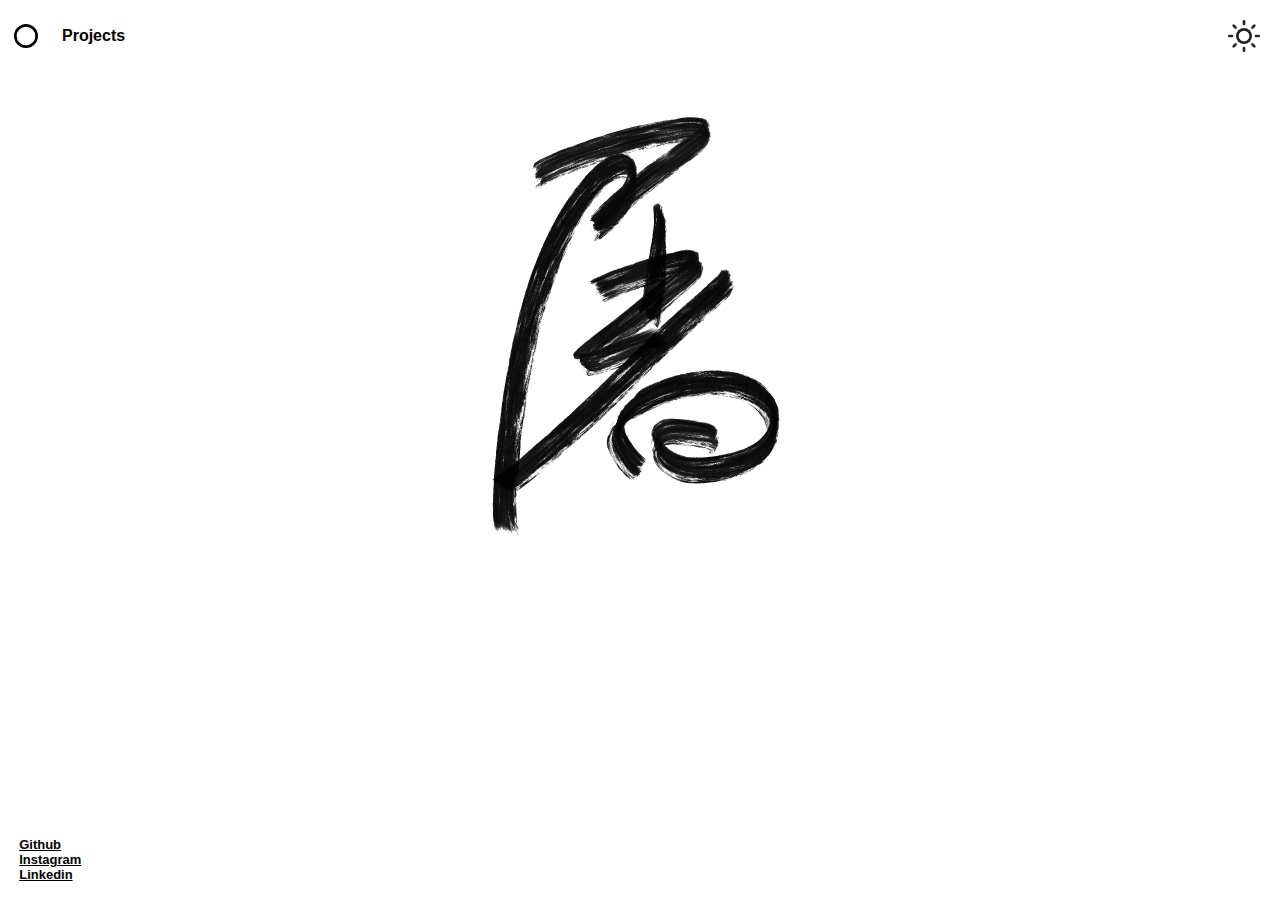
==== index.html @ 2404197d "change homepage.html to index.html" ====
<!DOCTYPE html>
<html>
  <head>
    <title>Tu</title>
    <link type="text/css" rel="stylesheet" href="homepage.css" />
    <script src="homepage.js" defer></script>
  </head>

  <body>
    <div class="navbar">
      <div class="navbar-left">
        <img src="/svgs/O.svg" width="32px" height="32px" id="icon" />
        <div>Projects</div>
      </div>
      <div class="navbar-right">
        <div>
          <img
            src="/svgs/sun.svg"
            width="32px"
            height="32px"
            id="dark-mode-button"
          />
        </div>
      </div>
    </div>
    <div class="personalSign">
      <img src="/images/sign.png" width="512px" height="512px" id="sign" />
    </div>
    <!-- <div class="showCase">
      <div class="showCase-Container">
        <div class="showCase-inner">
          <img src="images/backgroup.JPG" class="circle" />
          <img src="images/me_1.png" class="showCase-innerImg" />
        </div>
      </div>
    </div> -->

    <div class="sideLink">
      <a href="https://github.com/tujiaqi2002" id="github-link">Github</a>
      <a href="https://www.instagram.com/alfa.tu/" id="instagram-link"
        >Instagram</a
      >
      <a href="https://www.linkedin.com/in/jiaqitu/" id="linkedin-link"
        >Linkedin</a
      >
    </div>
  </body>
</html>
---- homepage.css ----
body {
  margin: 0%;
  font-family: "SF Pro Text", sans-serif;
  transition: 0.5s;
}

.navbar {
  font-weight: bold;
  display: flex;
}

.navbar-left svg {
  width: 50;
}

.navbar-left {
  display: flex;
  align-items: center;
  flex-grow: 1;
}

.navbar-left a {
  text-decoration: none;
}

.navbar-left * {
  padding: 10px;
}

.navbar-right {
  display: flex;
  align-items: center;
}

.navbar-right * {
  display: flex;
  justify-content: space-between;
  padding: 10px;
}

#homepageImg {
  width: 50px;
}

.navbar-right img {
  width: 32px;
  height: 32px;
}

#dark-mode-button {
  cursor: pointer;
}

@-webkit-keyframes theme-change {
  0% {
    transform: scale(1);
  }
  50% {
    transform: scale(1.1);
  }
  100% {
    transform: scale(1);
  }
}

@keyframes theme-change {
  0% {
    transform: scale(1);
  }
  50% {
    transform: scale(1.1);
  }
  100% {
    transform: scale(1);
  }
}
.theme-change {
  -webkit-animation-name: theme-change;
          animation-name: theme-change;
  -webkit-animation-duration: 0.5s;
          animation-duration: 0.5s;
  -webkit-animation-direction: alternate;
          animation-direction: alternate;
  -webkit-animation-timing-function: ease-in-out;
          animation-timing-function: ease-in-out;
}

.sideLink {
  display: flex;
  flex-direction: column;
  bottom: 2%;
  left: 1.5%;
  position: absolute;
}

.sideLink * {
  font-family: "SF Pro Text", sans-serif;
  font-size: 13px;
  font-weight: bold;
  color: black;
  transition-duration: 0.3s;
}
.sideLink *:hover {
  opacity: 0.9;
  color: #555555;
}

.personalSign {
  display: flex;
  justify-content: center;
  align-items: center;
  transition: ease-in-out 2s;
}

#sign {
  -webkit-animation: img-change 2s ease-in-out;
          animation: img-change 2s ease-in-out;
}

.img-change {
  -webkit-animation: img-change 0.5s;
          animation: img-change 0.5s;
  -webkit-animation-direction: alternate;
          animation-direction: alternate;
  -webkit-animation-timing-function: ease-in-out;
          animation-timing-function: ease-in-out;
}

@-webkit-keyframes img-change {
  from {
    opacity: 0;
  }
  to {
    opacity: 1;
  }
}

@keyframes img-change {
  from {
    opacity: 0;
  }
  to {
    opacity: 1;
  }
}/*# sourceMappingURL=homepage.css.map */
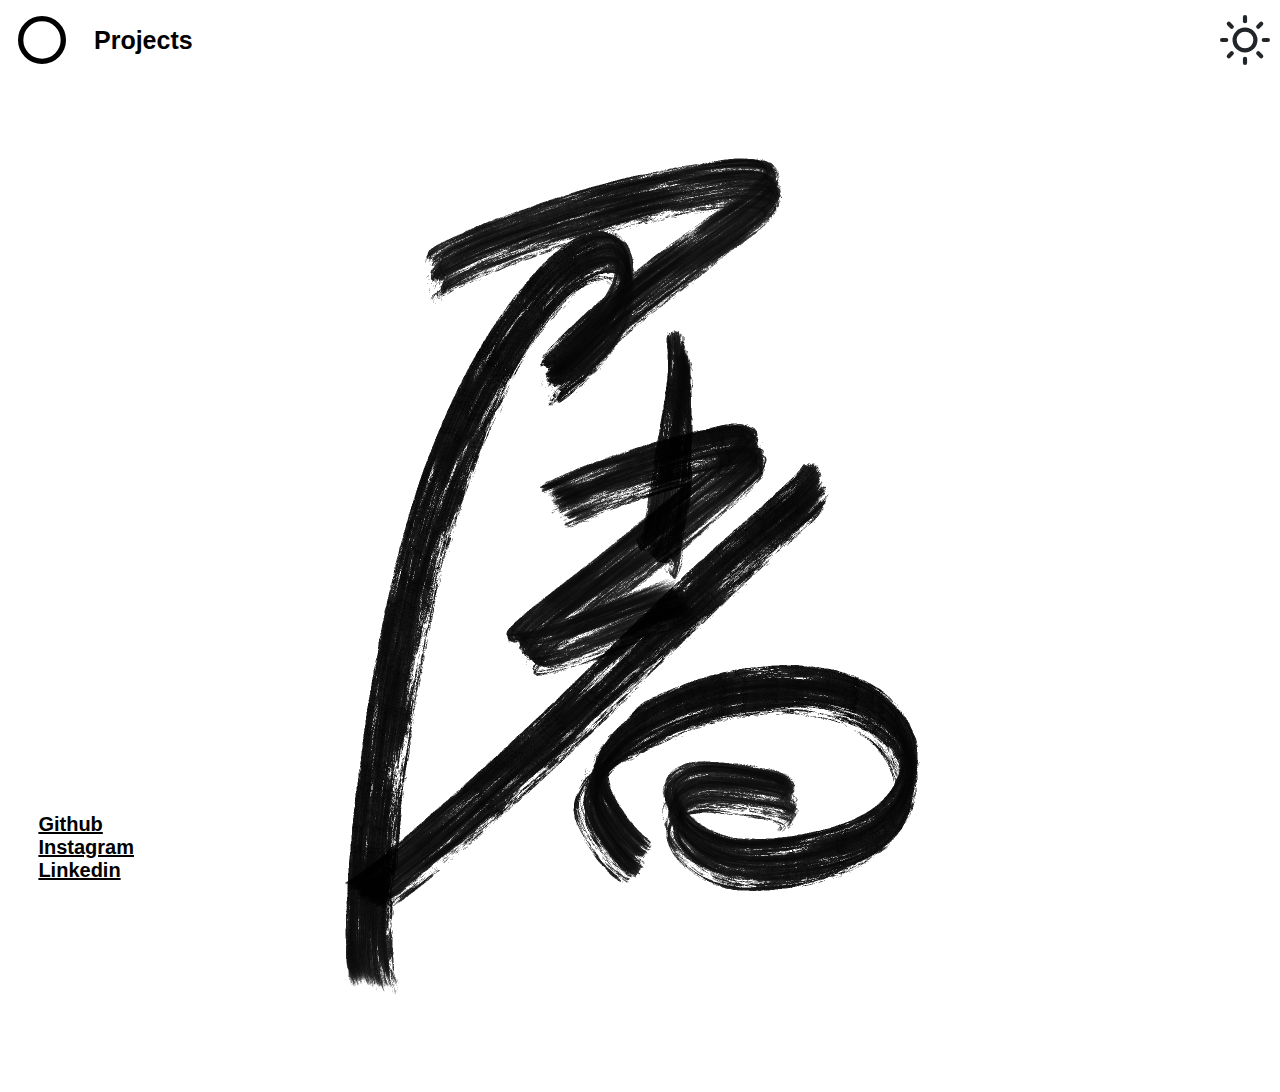
==== commit 82e49062: "fixed the issue of smaller web view after deployment" ====
--- a/index.html
+++ b/index.html
@@ -1,30 +1,27 @@
 <!DOCTYPE html>
-<html>
+<html lang="en">
   <head>
+    <meta charset="UTF-8" />
+    <meta http-equiv="X-UA-Compatible" content="IE=edge" />
+    <meta name="viewport" content="width=device-width, initial-scale=1.0" />
     <title>Tu</title>
     <link type="text/css" rel="stylesheet" href="homepage.css" />
     <script src="homepage.js" defer></script>
   </head>
-
   <body>
     <div class="navbar">
       <div class="navbar-left">
-        <img src="/svgs/O.svg" width="32px" height="32px" id="icon" />
+        <img src="/svgs/O.svg" width="64px" height="64px" id="icon" />
         <div>Projects</div>
       </div>
       <div class="navbar-right">
         <div>
-          <img
-            src="/svgs/sun.svg"
-            width="32px"
-            height="32px"
-            id="dark-mode-button"
-          />
+          <img src="/svgs/sun.svg" id="dark-mode-button" />
         </div>
       </div>
     </div>
     <div class="personalSign">
-      <img src="/images/sign.png" width="512px" height="512px" id="sign" />
+      <img src="/images/sign.png" width="1024px" height="1024px" id="sign" />
     </div>
     <!-- <div class="showCase">
       <div class="showCase-Container">
--- a/homepage.css
+++ b/homepage.css
@@ -5,7 +5,9 @@
 }
 
 .navbar {
+  height: 80px;
   font-weight: bold;
+  font-size: 25px;
   display: flex;
 }
 
@@ -35,16 +37,12 @@
 .navbar-right * {
   display: flex;
   justify-content: space-between;
-  padding: 10px;
-}
-
-#homepageImg {
-  width: 50px;
+  padding: 5px;
 }
 
 .navbar-right img {
-  width: 32px;
-  height: 32px;
+  width: 50px;
+  height: 50px;
 }
 
 #dark-mode-button {
@@ -89,13 +87,13 @@
   display: flex;
   flex-direction: column;
   bottom: 2%;
-  left: 1.5%;
+  left: 3%;
   position: absolute;
 }
 
 .sideLink * {
   font-family: "SF Pro Text", sans-serif;
-  font-size: 13px;
+  font-size: 20px;
   font-weight: bold;
   color: black;
   transition-duration: 0.3s;
@@ -106,6 +104,7 @@
 }
 
 .personalSign {
+  height: 1000px;
   display: flex;
   justify-content: center;
   align-items: center;
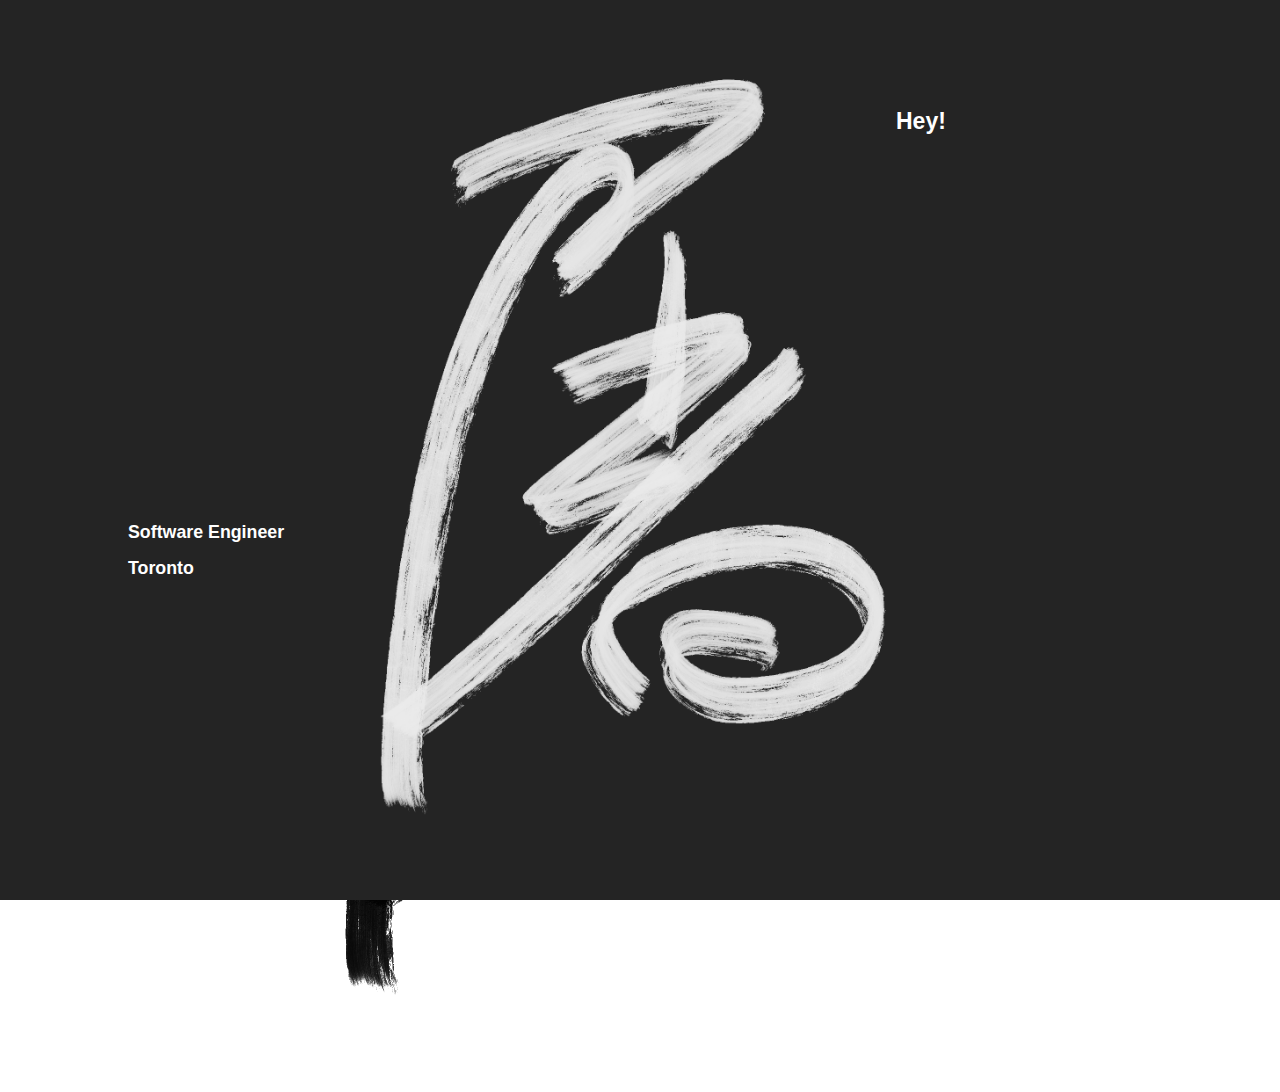
==== commit f44cb751: "added load page, but still need to improve the position of all the elements" ====
--- a/index.html
+++ b/index.html
@@ -6,9 +6,12 @@
     <meta name="viewport" content="width=device-width, initial-scale=1.0" />
     <title>Tu</title>
     <link type="text/css" rel="stylesheet" href="homepage.css" />
-    <script src="homepage.js" defer></script>
+    <script src="dark-mode.js" defer></script>
+    <script src="intro-page.js" defer></script>
   </head>
   <body>
+    <div id="intro-page">
+    </div>
     <div class="navbar">
       <div class="navbar-left">
         <img src="/svgs/O.svg" width="64px" height="64px" id="icon" />
@@ -32,7 +35,7 @@
       </div>
     </div> -->
 
-    <div class="sideLink">
+    <!-- <div class="sideLink">
       <a href="https://github.com/tujiaqi2002" id="github-link">Github</a>
       <a href="https://www.instagram.com/alfa.tu/" id="instagram-link"
         >Instagram</a
@@ -40,6 +43,6 @@
       <a href="https://www.linkedin.com/in/jiaqitu/" id="linkedin-link"
         >Linkedin</a
       >
-    </div>
+    </div> -->
   </body>
 </html>
--- a/homepage.css
+++ b/homepage.css
@@ -111,11 +111,6 @@
   transition: ease-in-out 2s;
 }
 
-#sign {
-  -webkit-animation: img-change 2s ease-in-out;
-          animation: img-change 2s ease-in-out;
-}
-
 .img-change {
   -webkit-animation: img-change 0.5s;
           animation: img-change 0.5s;
@@ -141,4 +136,82 @@
   to {
     opacity: 1;
   }
+}
+#intro-page {
+  font-family: "SF Pro Text", sans-serif;
+  background: #242424;
+  height: 100vh;
+  width: 100%;
+  position: fixed;
+  z-index: index 100;
+  display: grid;
+  grid-template-rows: repeat(50, 1fr);
+  grid-template-columns: repeat(10, 1fr);
+  cursor: wait;
+}
+
+.intro-name {
+  grid-area: 35/1/-2/-2;
+  align-items: center;
+  justify-items: center;
+  font-family: "SF Pro Text", sans-serif;
+  font-size: clamp(100px, 100px + 10vw, 400px);
+  font-weight: bolder;
+  color: white;
+  display: grid;
+  -webkit-animation: fade-in 0.3s ease-out;
+          animation: fade-in 0.3s ease-out;
+}
+
+.welcome-words {
+  grid-area: 7/8/10/11;
+  font-family: "SF Pro Text", sans-serif;
+  font-size: clamp(5px, 5px + 2vh, 30px);
+  font-weight: bolder;
+  color: white;
+  display: grid;
+  -webkit-animation: fade-in 1s ease-out;
+          animation: fade-in 1s ease-out;
+}
+
+.intro-me {
+  grid-area: 30/2/32/5;
+  font-family: "SF Pro Text", sans-serif;
+  font-size: clamp(5px, 5px + 1vw, 30px);
+  font-weight: bolder;
+  color: white;
+  display: grid;
+  -webkit-animation: fade-in 0.3s ease-out;
+          animation: fade-in 0.3s ease-out;
+}
+
+.intro-sign-img {
+  height: 100%;
+  min-height: 512px;
+  justify-self: center;
+  grid-area: 1/1/-1/-1;
+  -webkit-animation: fade-in 1s ease-out;
+          animation: fade-in 1s ease-out;
+}
+
+@-webkit-keyframes fade-in {
+  from {
+    transform: translate3d(0, 20px, 0);
+    opacity: 0;
+  }
+  to {
+    transform: translate3d(0, 0, 0);
+    opacity: 1;
+  }
+}
+
+@keyframes fade-in {
+  from {
+    transform: translate3d(0, 20px, 0);
+    opacity: 0;
+  }
+  to {
+    transform: translate3d(0, 0, 0);
+    opacity: 1;
+  }
 }/*# sourceMappingURL=homepage.css.map */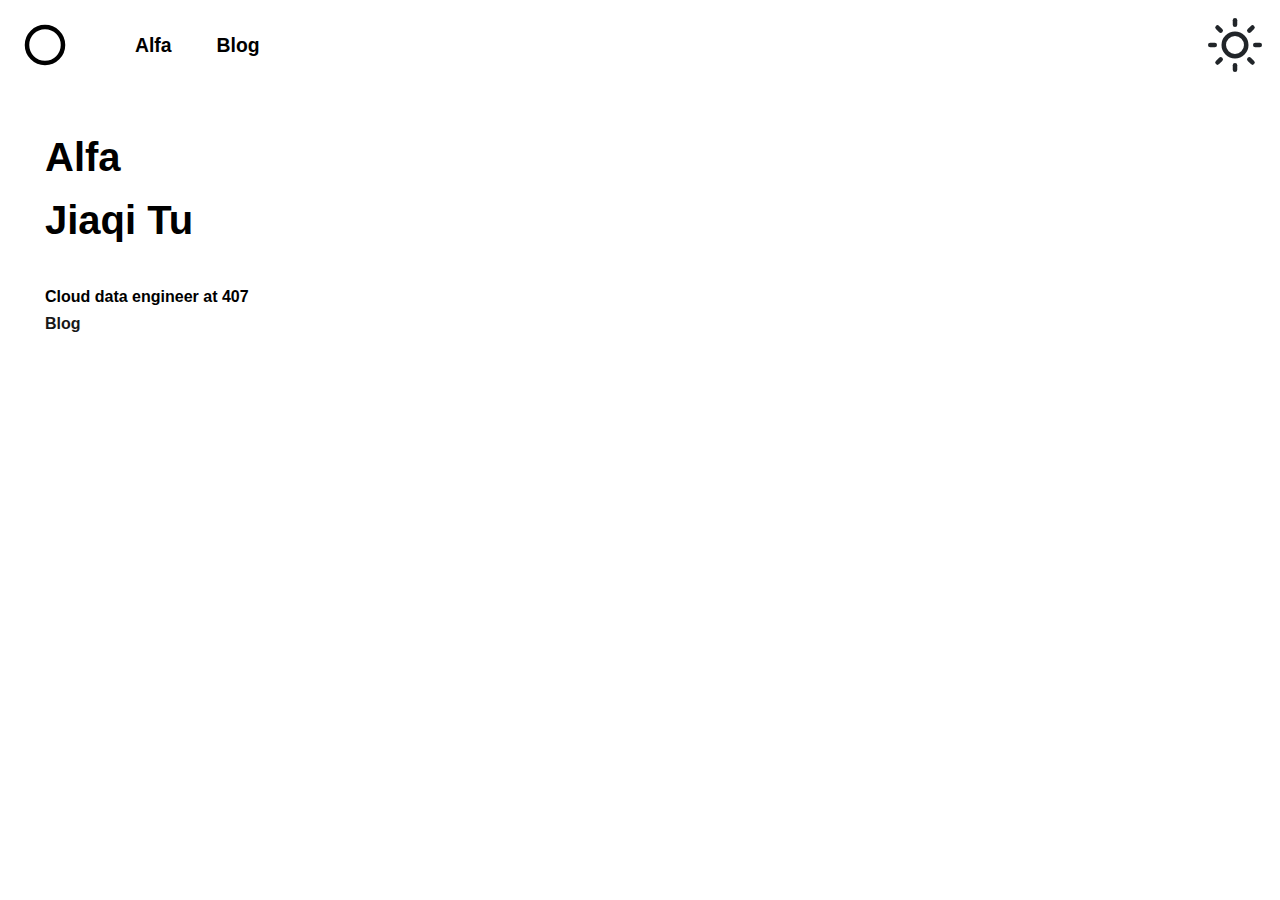
==== commit 33abea56: "clean up everything and removed intro-page" ====
--- a/index.html
+++ b/index.html
@@ -7,15 +7,16 @@
     <title>Tu</title>
     <link type="text/css" rel="stylesheet" href="homepage.css" />
     <script src="dark-mode.js" defer></script>
-    <script src="intro-page.js" defer></script>
+    <!-- <script src="intro-page.js" defer></script> -->
   </head>
   <body>
-    <div id="intro-page">
-    </div>
+    <!-- <div id="intro-page">
+    </div> -->
     <div class="navbar">
       <div class="navbar-left">
-        <img src="/svgs/O.svg" width="64px" height="64px" id="icon" />
-        <div>Projects</div>
+        <img src="/svgs/O.svg" id="icon" />
+        <div>Alfa</div>
+        <div>Blog</div>
       </div>
       <div class="navbar-right">
         <div>
@@ -23,26 +24,20 @@
         </div>
       </div>
     </div>
-    <div class="personalSign">
-      <img src="/images/sign.png" width="1024px" height="1024px" id="sign" />
-    </div>
-    <!-- <div class="showCase">
-      <div class="showCase-Container">
-        <div class="showCase-inner">
-          <img src="images/backgroup.JPG" class="circle" />
-          <img src="images/me_1.png" class="showCase-innerImg" />
+
+    <div class="main-intro">
+      <div class="main-intro-name">
+        <div>Alfa</div>
+        <div>Jiaqi Tu</div>
+      </div>
+
+      <div class="main-intro-self">Cloud data engineer at 407</div>
+
+      <div class="main-intro-links">
+        <div>
+          <a href="https://www.example.com" target="_blank">Blog</a>
         </div>
       </div>
-    </div> -->
-
-    <!-- <div class="sideLink">
-      <a href="https://github.com/tujiaqi2002" id="github-link">Github</a>
-      <a href="https://www.instagram.com/alfa.tu/" id="instagram-link"
-        >Instagram</a
-      >
-      <a href="https://www.linkedin.com/in/jiaqitu/" id="linkedin-link"
-        >Linkedin</a
-      >
-    </div> -->
+    </div>
   </body>
 </html>
--- a/homepage.css
+++ b/homepage.css
@@ -1,64 +1,39 @@
 body {
   margin: 0%;
-  font-family: "SF Pro Text", sans-serif;
+  font-family: -system-ui, sans-serif;
   transition: 0.5s;
 }
 
 .navbar {
-  height: 80px;
-  font-weight: bold;
-  font-size: 25px;
+  height: 10vmin;
   display: flex;
 }
-
 .navbar-left svg {
-  width: 50;
+  width: 5vmin;
+  height: 5vmin;
 }
-
 .navbar-left {
   display: flex;
   align-items: center;
   flex-grow: 1;
+  gap: 5vmin;
+}
+.navbar * {
+  font-weight: 700;
+  font-size: 1.1em;
 }
 
-.navbar-left a {
-  text-decoration: none;
-}
-
-.navbar-left * {
-  padding: 10px;
-}
-
-.navbar-right {
-  display: flex;
-  align-items: center;
-}
-
-.navbar-right * {
-  display: flex;
-  justify-content: space-between;
-  padding: 5px;
-}
-
-.navbar-right img {
-  width: 50px;
-  height: 50px;
+#icon {
+  width: 6vmin;
+  height: 6vmin;
+  padding: 2vmin;
 }
 
 #dark-mode-button {
   cursor: pointer;
-}
-
-@-webkit-keyframes theme-change {
-  0% {
-    transform: scale(1);
-  }
-  50% {
-    transform: scale(1.1);
-  }
-  100% {
-    transform: scale(1);
-  }
+  width: 6vmin;
+  height: 6vmin;
+  padding: 2vmin;
 }
 
 @keyframes theme-change {
@@ -73,145 +48,36 @@
   }
 }
 .theme-change {
-  -webkit-animation-name: theme-change;
-          animation-name: theme-change;
-  -webkit-animation-duration: 0.5s;
-          animation-duration: 0.5s;
-  -webkit-animation-direction: alternate;
-          animation-direction: alternate;
-  -webkit-animation-timing-function: ease-in-out;
-          animation-timing-function: ease-in-out;
+  animation-name: theme-change;
+  animation-duration: 0.5s;
+  animation-direction: alternate;
+  animation-timing-function: ease-out;
 }
 
-.sideLink {
+.main-intro {
+  font-weight: 700;
+}
+.main-intro-name {
+  font-size: 2.5em;
   display: flex;
   flex-direction: column;
-  bottom: 2%;
-  left: 3%;
-  position: absolute;
+  gap: 2vmin;
+  padding-top: 5vmin;
+  padding-left: 5vmin;
 }
-
-.sideLink * {
-  font-family: "SF Pro Text", sans-serif;
-  font-size: 20px;
-  font-weight: bold;
-  color: black;
-  transition-duration: 0.3s;
+.main-intro-self {
+  font-size: 1em;
+  padding-top: 5vmin;
+  padding-left: 5vmin;
 }
-.sideLink *:hover {
-  opacity: 0.9;
-  color: #555555;
+.main-intro-links {
+  display: flex;
+  padding-top: 1vmin;
+  padding-left: 5vmin;
+  padding-bottom: 1vmin;
 }
-
-.personalSign {
-  height: 1000px;
-  display: flex;
-  justify-content: center;
-  align-items: center;
-  transition: ease-in-out 2s;
-}
-
-.img-change {
-  -webkit-animation: img-change 0.5s;
-          animation: img-change 0.5s;
-  -webkit-animation-direction: alternate;
-          animation-direction: alternate;
-  -webkit-animation-timing-function: ease-in-out;
-          animation-timing-function: ease-in-out;
-}
-
-@-webkit-keyframes img-change {
-  from {
-    opacity: 0;
-  }
-  to {
-    opacity: 1;
-  }
-}
-
-@keyframes img-change {
-  from {
-    opacity: 0;
-  }
-  to {
-    opacity: 1;
-  }
-}
-#intro-page {
-  font-family: "SF Pro Text", sans-serif;
-  background: #242424;
-  height: 100vh;
-  width: 100%;
-  position: fixed;
-  z-index: index 100;
-  display: grid;
-  grid-template-rows: repeat(50, 1fr);
-  grid-template-columns: repeat(10, 1fr);
-  cursor: wait;
-}
-
-.intro-name {
-  grid-area: 35/1/-2/-2;
-  align-items: center;
-  justify-items: center;
-  font-family: "SF Pro Text", sans-serif;
-  font-size: clamp(100px, 100px + 10vw, 400px);
-  font-weight: bolder;
-  color: white;
-  display: grid;
-  -webkit-animation: fade-in 0.3s ease-out;
-          animation: fade-in 0.3s ease-out;
-}
-
-.welcome-words {
-  grid-area: 7/8/10/11;
-  font-family: "SF Pro Text", sans-serif;
-  font-size: clamp(5px, 5px + 2vh, 30px);
-  font-weight: bolder;
-  color: white;
-  display: grid;
-  -webkit-animation: fade-in 1s ease-out;
-          animation: fade-in 1s ease-out;
-}
-
-.intro-me {
-  grid-area: 30/2/32/5;
-  font-family: "SF Pro Text", sans-serif;
-  font-size: clamp(5px, 5px + 1vw, 30px);
-  font-weight: bolder;
-  color: white;
-  display: grid;
-  -webkit-animation: fade-in 0.3s ease-out;
-          animation: fade-in 0.3s ease-out;
-}
-
-.intro-sign-img {
-  height: 100%;
-  min-height: 512px;
-  justify-self: center;
-  grid-area: 1/1/-1/-1;
-  -webkit-animation: fade-in 1s ease-out;
-          animation: fade-in 1s ease-out;
-}
-
-@-webkit-keyframes fade-in {
-  from {
-    transform: translate3d(0, 20px, 0);
-    opacity: 0;
-  }
-  to {
-    transform: translate3d(0, 0, 0);
-    opacity: 1;
-  }
-}
-
-@keyframes fade-in {
-  from {
-    transform: translate3d(0, 20px, 0);
-    opacity: 0;
-  }
-  to {
-    transform: translate3d(0, 0, 0);
-    opacity: 1;
-  }
+.main-intro-links a {
+  text-decoration: none;
+  color: #181817;
+  padding-top: 1vmin;
 }/*# sourceMappingURL=homepage.css.map */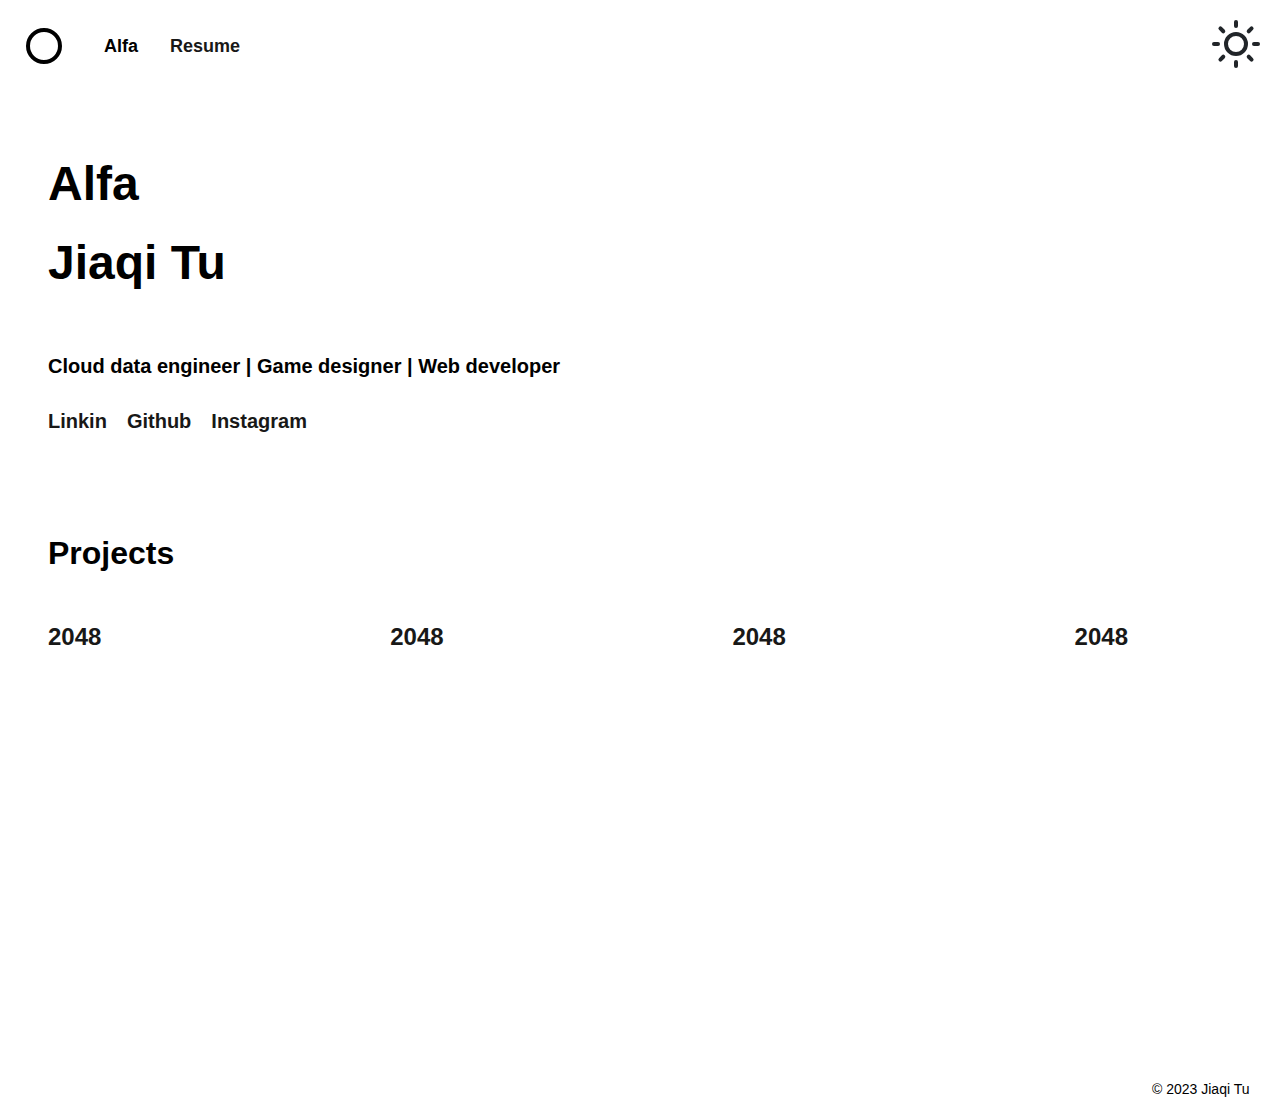
==== commit 17c9abb9: "complete the general layout, looking for further project inputs" ====
--- a/index.html
+++ b/index.html
@@ -12,32 +12,73 @@
   <body>
     <!-- <div id="intro-page">
     </div> -->
-    <div class="navbar">
-      <div class="navbar-left">
-        <img src="/svgs/O.svg" id="icon" />
-        <div>Alfa</div>
-        <div>Blog</div>
-      </div>
-      <div class="navbar-right">
-        <div>
-          <img src="/svgs/sun.svg" id="dark-mode-button" />
+    <div class="container">
+      <div class="navbar">
+        <div class="navbar-left">
+          <img src="/svgs/O.svg" id="icon" />
+          <div class="navbar-left-content">
+            <div>Alfa</div>
+            <div>
+              <a href="Resume.pdf">Resume</a>
+            </div>
+          </div>
+        </div>
+        <div class="navbar-right">
+          <div>
+            <img src="/svgs/sun.svg" id="dark-mode-button" />
+          </div>
         </div>
       </div>
-    </div>
 
-    <div class="main-intro">
-      <div class="main-intro-name">
-        <div>Alfa</div>
-        <div>Jiaqi Tu</div>
+      <div class="main-intro">
+        <div class="main-intro-name">
+          <div>Alfa</div>
+          <div>Jiaqi Tu</div>
+        </div>
+
+        <div class="main-intro-self">
+          <h2>Cloud data engineer | Game designer | Web developer</h2>
+        </div>
+
+        <div class="main-intro-links">
+          <div>
+            <a href="https://www.linkedin.com/in/jiaqitu/">Linkin</a>
+          </div>
+          <div>
+            <a href="https://github.com/tujiaqi2002">Github</a>
+          </div>
+          <div>
+            <a href="https://www.instagram.com/alfa.tu/">Instagram</a>
+          </div>
+        </div>
+
+        <div class="main-intro-projects">
+          <h1>Projects</h1>
+          <div class="main-intro-projects-showcase">
+            <h2>
+              <a href="https://tujiaqi2002.github.io/2048/">2048</a>
+            </h2>
+
+            <h2>
+              <a href="https://tujiaqi2002.github.io/2048/">2048</a>
+            </h2>
+
+            <h2>
+              <a href="https://tujiaqi2002.github.io/2048/">2048</a>
+            </h2>
+
+            <h2>
+              <a href="https://tujiaqi2002.github.io/2048/">2048</a>
+            </h2>
+          </div>
+        </div>
       </div>
 
-      <div class="main-intro-self">Cloud data engineer at 407</div>
+      <video autoplay loop>
+        <source src="video.mp4" type="video/mp4" />
+      </video>
 
-      <div class="main-intro-links">
-        <div>
-          <a href="https://www.example.com" target="_blank">Blog</a>
-        </div>
-      </div>
+      <div class="copyright">© 2023 Jiaqi Tu</div>
     </div>
   </body>
 </html>
--- a/homepage.css
+++ b/homepage.css
@@ -2,38 +2,52 @@
   margin: 0%;
   font-family: -system-ui, sans-serif;
   transition: 0.5s;
+  display: flex;
+  justify-content: center;
+  align-items: center;
+}
+
+.container {
+  max-width: 1280px;
 }
 
 .navbar {
-  height: 10vmin;
+  width: 1280px;
   display: flex;
 }
 .navbar-left svg {
-  width: 5vmin;
-  height: 5vmin;
+  width: 32px;
+  height: 32px;
 }
 .navbar-left {
   display: flex;
   align-items: center;
   flex-grow: 1;
-  gap: 5vmin;
+  gap: 16px;
 }
-.navbar * {
+.navbar-left-content {
+  display: flex;
+  gap: 32px;
   font-weight: 700;
-  font-size: 1.1em;
+  font-size: 18px;
+}
+.navbar-left a {
+  text-decoration: none;
+  color: #181817;
+  transition: 0.5s;
 }
 
 #icon {
-  width: 6vmin;
-  height: 6vmin;
-  padding: 2vmin;
+  width: 48px;
+  height: 48px;
+  padding: 20px;
 }
 
 #dark-mode-button {
   cursor: pointer;
-  width: 6vmin;
-  height: 6vmin;
-  padding: 2vmin;
+  width: 48px;
+  height: 48px;
+  padding: 20px;
 }
 
 @keyframes theme-change {
@@ -49,7 +63,7 @@
 }
 .theme-change {
   animation-name: theme-change;
-  animation-duration: 0.5s;
+  animation-duration: 0.3s;
   animation-direction: alternate;
   animation-timing-function: ease-out;
 }
@@ -58,26 +72,59 @@
   font-weight: 700;
 }
 .main-intro-name {
-  font-size: 2.5em;
+  font-size: 48px;
   display: flex;
   flex-direction: column;
-  gap: 2vmin;
-  padding-top: 5vmin;
-  padding-left: 5vmin;
+  gap: 0.5em;
+  margin-top: 64px;
+  margin-left: 48px;
 }
 .main-intro-self {
-  font-size: 1em;
-  padding-top: 5vmin;
-  padding-left: 5vmin;
+  margin: 0px;
+  padding-top: 48px;
+  padding-left: 48px;
+}
+.main-intro-self h2 {
+  font-size: 20px;
 }
 .main-intro-links {
   display: flex;
-  padding-top: 1vmin;
-  padding-left: 5vmin;
-  padding-bottom: 1vmin;
+  padding-top: 16px;
+  padding-left: 48px;
+  font-size: 20px;
+  gap: 20px;
 }
 .main-intro-links a {
   text-decoration: none;
   color: #181817;
-  padding-top: 1vmin;
+  transition: 0.5s;
+}
+.main-intro-projects {
+  width: 1080px;
+  display: flex;
+  flex-direction: column;
+  padding-top: 80px;
+  padding-left: 48px;
+  font-size: 16px;
+  gap: 10px;
+}
+.main-intro-projects-showcase {
+  display: flex;
+  flex-direction: row;
+  justify-content: space-between;
+}
+.main-intro-projects-showcase h2 {
+  display: flex;
+  flex-direction: row;
+}
+.main-intro-projects a {
+  text-decoration: none;
+  color: #181817;
+  transition: 0.5s;
+}
+
+.copyright {
+  font-size: 14px;
+  padding-top: 256px;
+  padding-left: 90%;
 }/*# sourceMappingURL=homepage.css.map */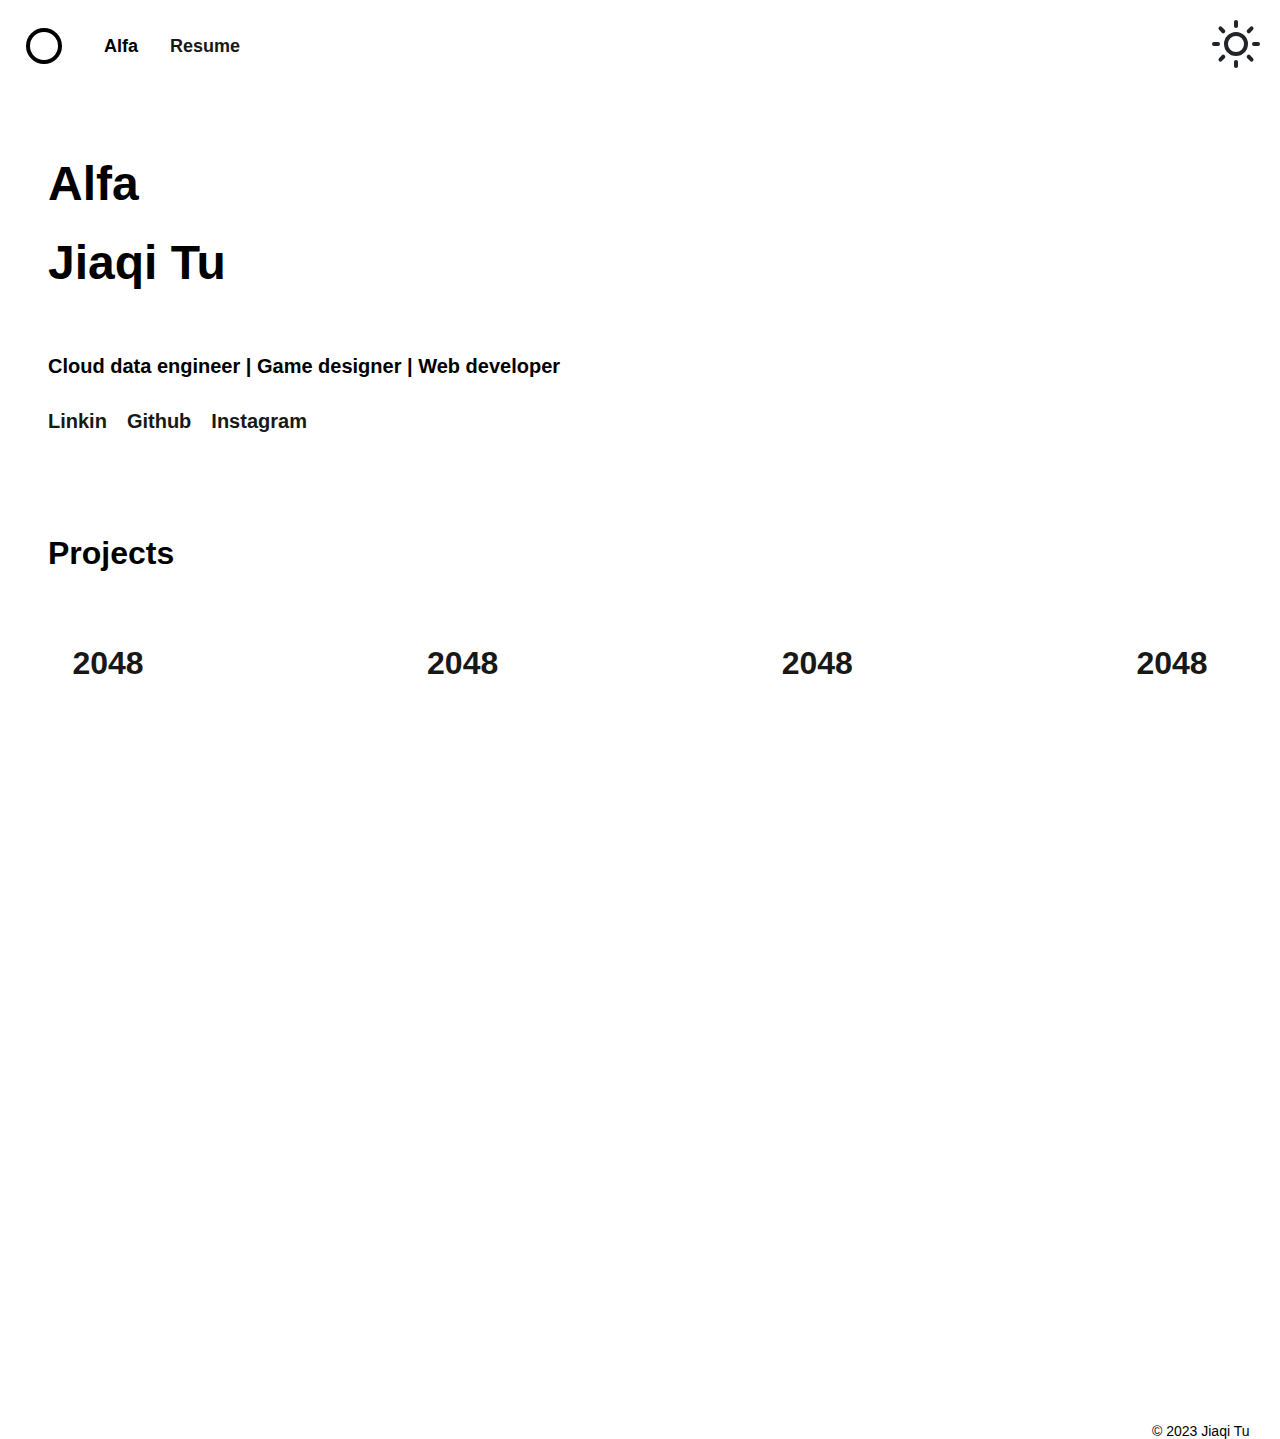
==== commit f02c8647: "changed some css to make it look better" ====
--- a/index.html
+++ b/index.html
@@ -70,7 +70,10 @@
             <h2>
               <a href="https://tujiaqi2002.github.io/2048/">2048</a>
             </h2>
+
           </div>
+
+          
         </div>
       </div>
 
--- a/homepage.css
+++ b/homepage.css
@@ -2,17 +2,11 @@
   margin: 0%;
   font-family: -system-ui, sans-serif;
   transition: 0.5s;
-  display: flex;
   justify-content: center;
   align-items: center;
 }
 
-.container {
-  max-width: 1280px;
-}
-
 .navbar {
-  width: 1280px;
   display: flex;
 }
 .navbar-left svg {
@@ -100,22 +94,30 @@
   transition: 0.5s;
 }
 .main-intro-projects {
-  width: 1080px;
   display: flex;
   flex-direction: column;
   padding-top: 80px;
   padding-left: 48px;
+  padding-right: 48px;
   font-size: 16px;
   gap: 10px;
+  height: 500px;
 }
 .main-intro-projects-showcase {
   display: flex;
   flex-direction: row;
+  flex-flow: wrap;
   justify-content: space-between;
 }
 .main-intro-projects-showcase h2 {
-  display: flex;
-  flex-direction: row;
+  width: 100px;
+  height: 100px;
+  margin: 10px;
+  line-height: 100px;
+  color: white;
+  font-weight: bold;
+  font-size: 2em;
+  text-align: center;
 }
 .main-intro-projects a {
   text-decoration: none;
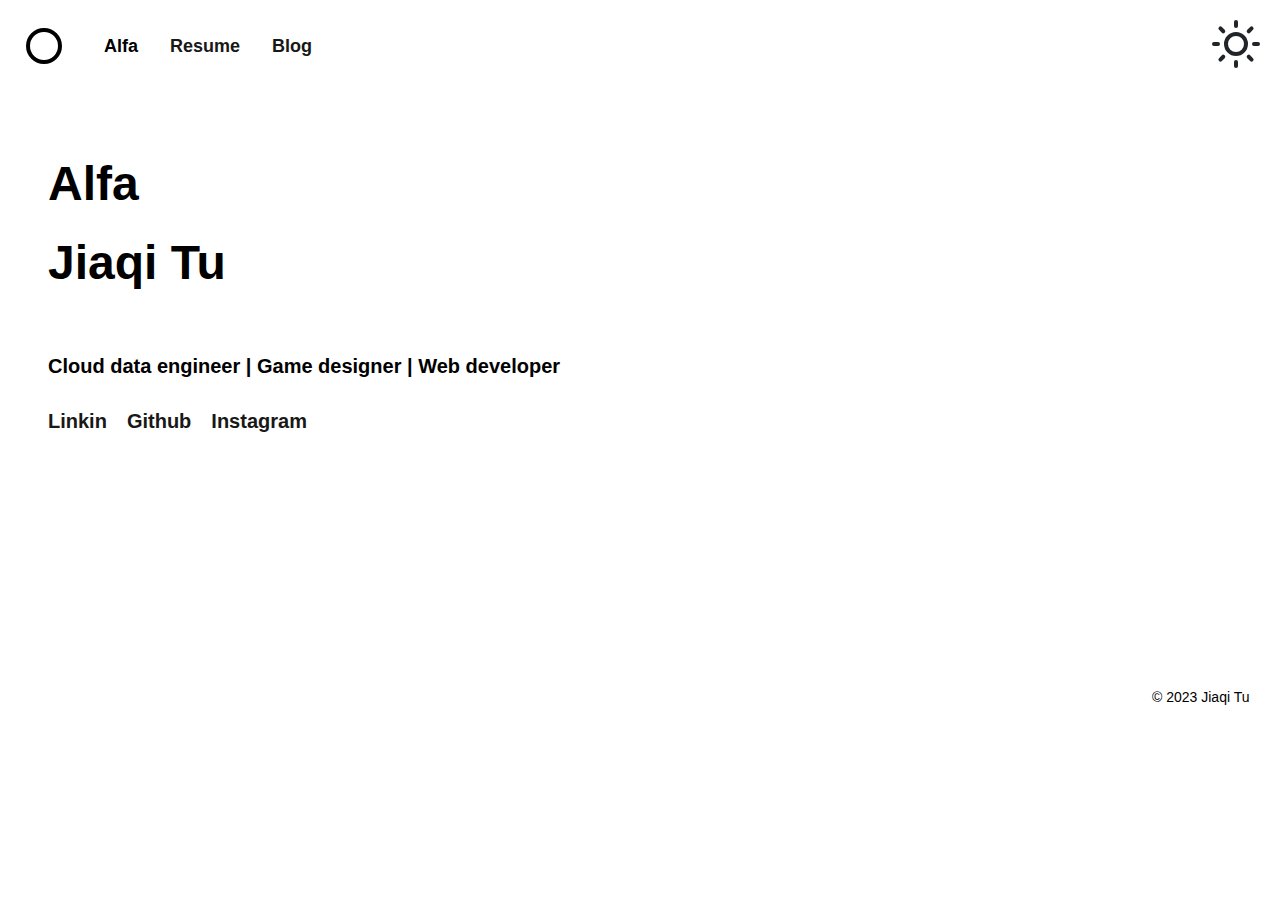
==== commit 60da3275: "added init version of blog page" ====
--- a/index.html
+++ b/index.html
@@ -20,6 +20,10 @@
             <div>Alfa</div>
             <div>
               <a href="Resume.pdf">Resume</a>
+            </div>
+            <div>
+              <a href="/blog.html">Blog</a>
+              <!-- Added Blog link here -->
             </div>
           </div>
         </div>
@@ -52,7 +56,7 @@
           </div>
         </div>
 
-        <div class="main-intro-projects">
+        <!-- <div class="main-intro-projects">
           <h1>Projects</h1>
           <div class="main-intro-projects-showcase">
             <h2>
@@ -70,16 +74,13 @@
             <h2>
               <a href="https://tujiaqi2002.github.io/2048/">2048</a>
             </h2>
-
           </div>
-
-          
-        </div>
+        </div> -->
       </div>
 
-      <video autoplay loop>
+      <!-- <video autoplay loop>
         <source src="video.mp4" type="video/mp4" />
-      </video>
+      </video> -->
 
       <div class="copyright">© 2023 Jiaqi Tu</div>
     </div>
